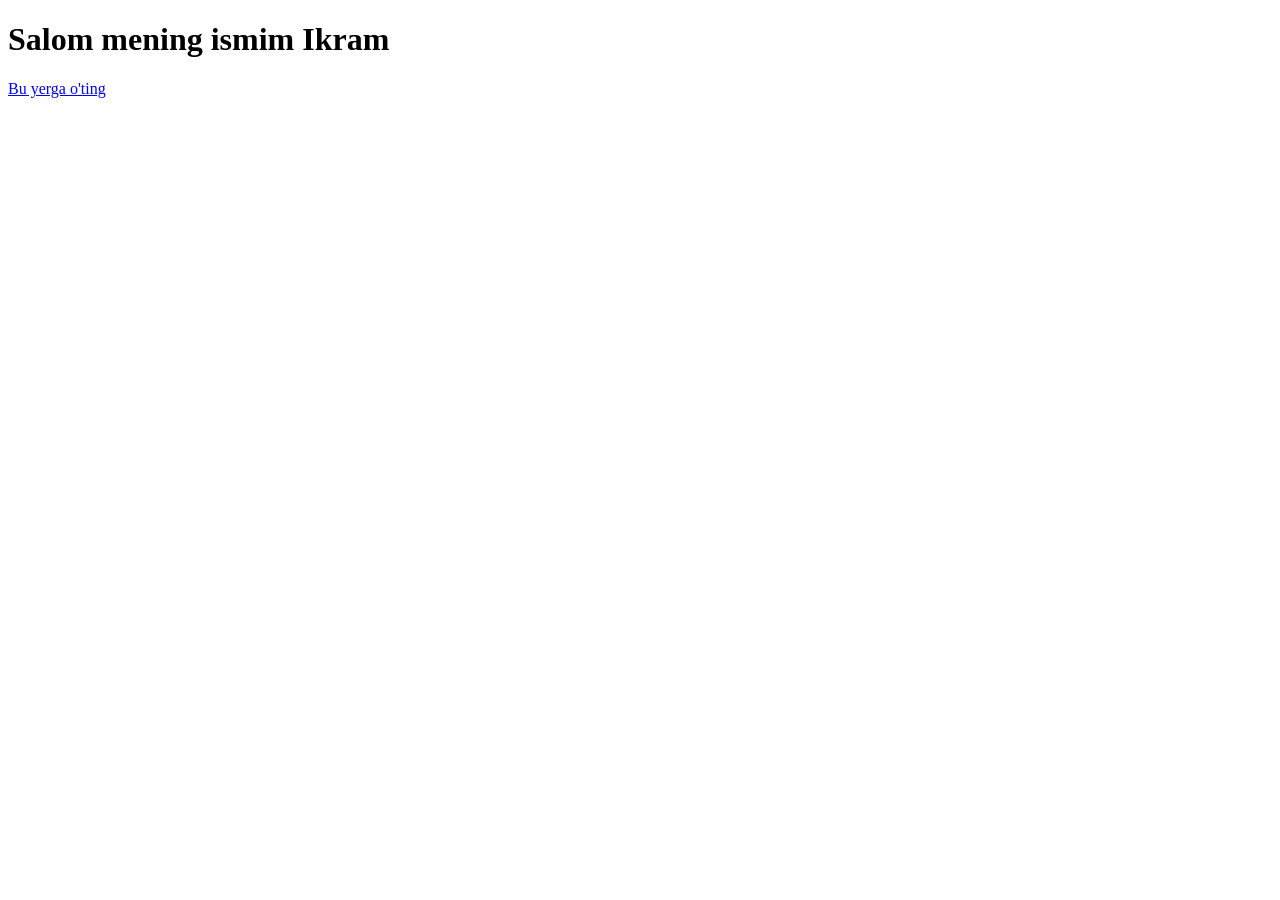
==== VOID/Web/VOID.html @ 4ab5f259 "birinshi saytim" ====
<!DOCTYPE html>
<html lang="en">                    
    <head>
        <meta charset="UTF-8">
        <meta http-equiv="X-UA-Compatible" content="IE=edge">
        <meta name="viewport" content="width=device-width, initial-scale=1.0">
        <title>VOID</title>
        <link rel="icon" type="image/x-icon" href="/favicon.ico">
    </head>
    <body>
        <h1>Salom mening ismim Ikram</h1>
        <a href="https://t.me/KRON_HUB87">Bu yerga o'ting</a>

    </body>
</html>
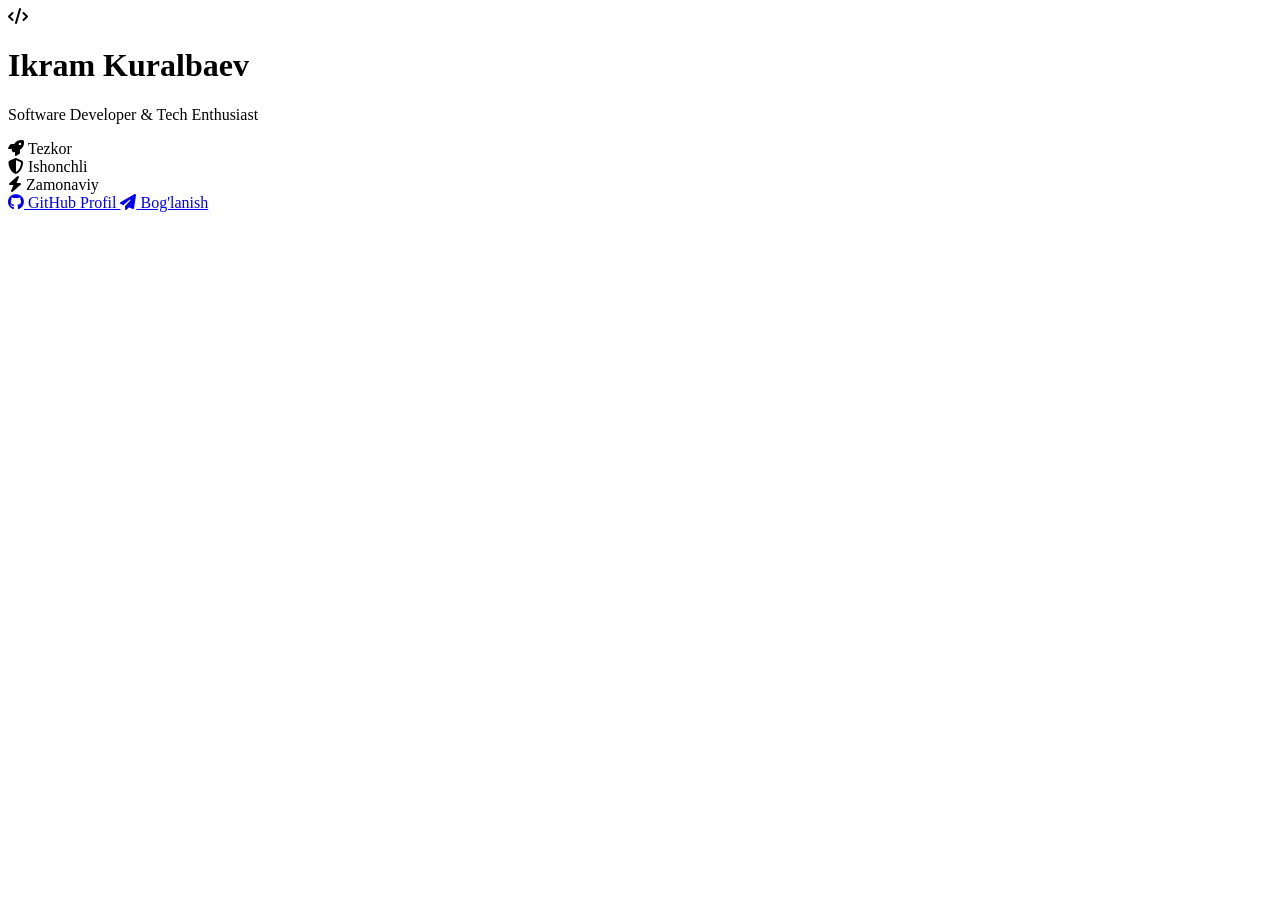
==== commit 2ef05763: "juda chiroyli yangi dizayn qo'shildi" ====
--- a/VOID/Web/VOID.html
+++ b/VOID/Web/VOID.html
@@ -1,15 +1,53 @@
 <!DOCTYPE html>
-<html lang="en">                    
-    <head>
-        <meta charset="UTF-8">
-        <meta http-equiv="X-UA-Compatible" content="IE=edge">
-        <meta name="viewport" content="width=device-width, initial-scale=1.0">
-        <title>VOID</title>
-        <link rel="icon" type="image/x-icon" href="/favicon.ico">
-    </head>
-    <body>
-        <h1>Salom mening ismim Ikram</h1>
-        <a href="https://t.me/KRON_HUB87">Bu yerga o'ting</a>
+<html lang="uz">
+<head>
+    <meta charset="UTF-8">
+    <meta name="viewport" content="width=device-width, initial-scale=1.0">
+    <title>G'ayritabiiy Loyiha</title>
+    <link rel="stylesheet" href="style.css">
+    <!-- FontAwesome Ikonkalari -->
+    <link rel="stylesheet" href="https://cdnjs.cloudflare.com/ajax/libs/font-awesome/6.4.0/css/all.min.css">
+</head>
+<body>
 
-    </body>
+    <!-- Fon uchun animatsiyali doiralar -->
+    <div class="bg-blur circle-1"></div>
+    <div class="bg-blur circle-2"></div>
+
+    <main class="card">
+        <div class="avatar-container">
+            <div class="avatar">
+                <i class="fa-solid fa-code"></i>
+            </div>
+        </div>
+
+        <h1 class="glitch" data-text="Ikram Kuralbaev">Ikram Kuralbaev</h1>
+        <p class="subtitle">Software Developer & Tech Enthusiast</p>
+
+        <div class="stats">
+            <div class="stat-box">
+                <i class="fa-solid fa-rocket"></i>
+                <span>Tezkor</span>
+            </div>
+            <div class="stat-box">
+                <i class="fa-solid fa-shield-halved"></i>
+                <span>Ishonchli</span>
+            </div>
+            <div class="stat-box">
+                <i class="fa-solid fa-bolt"></i>
+                <span>Zamonaviy</span>
+            </div>
+        </div>
+
+        <div class="links">
+            <a href="https://github.com/ikramkuralbaev2-ctrl" target="_blank" class="btn btn-github">
+                <i class="fa-brands fa-github"></i> GitHub Profil
+            </a>
+            <a href="#" class="btn btn-primary">
+                <i class="fa-solid fa-paper-plane"></i> Bog'lanish
+            </a>
+        </div>
+    </main>
+
+</body>
 </html>
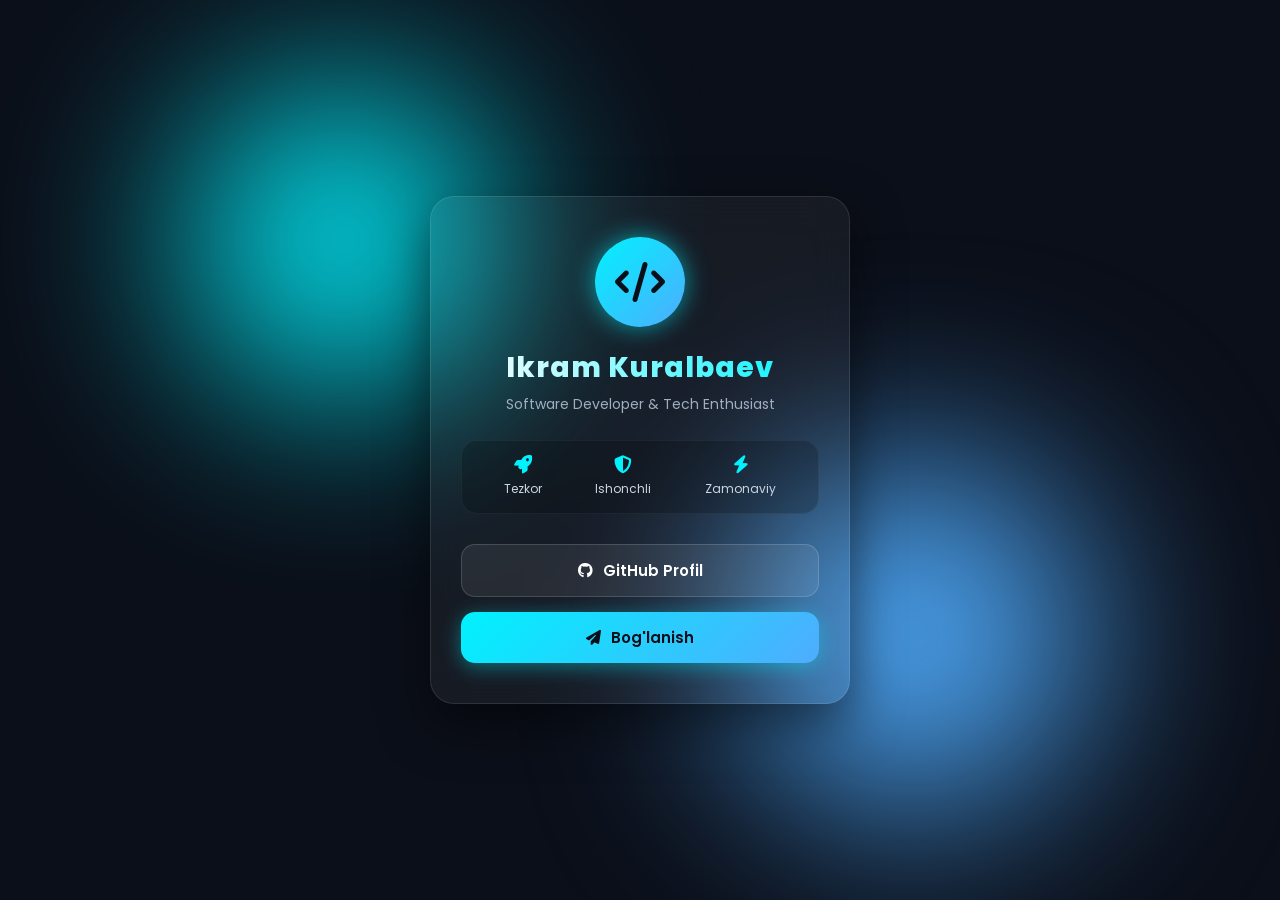
==== commit a00fe200: "Bul jerde qateshilik ketti" ====
--- a/VOID/Web/VOID.html
+++ b/VOID/Web/VOID.html
@@ -4,7 +4,7 @@
     <meta charset="UTF-8">
     <meta name="viewport" content="width=device-width, initial-scale=1.0">
     <title>G'ayritabiiy Loyiha</title>
-    <link rel="stylesheet" href="style.css">
+    <link rel="stylesheet" href="VOID.css">
     <!-- FontAwesome Ikonkalari -->
     <link rel="stylesheet" href="https://cdnjs.cloudflare.com/ajax/libs/font-awesome/6.4.0/css/all.min.css">
 </head>
@@ -43,7 +43,7 @@
             <a href="https://github.com/ikramkuralbaev2-ctrl" target="_blank" class="btn btn-github">
                 <i class="fa-brands fa-github"></i> GitHub Profil
             </a>
-            <a href="#" class="btn btn-primary">
+            <a href="https://t.me/void_main_hub" class="btn btn-primary">
                 <i class="fa-solid fa-paper-plane"></i> Bog'lanish
             </a>
         </div>
--- a/VOID/Web/VOID.css
+++ b/VOID/Web/VOID.css
@@ -0,0 +1,187 @@
+@import url('https://fonts.googleapis.com/css2?family=Poppins:wght@300;400;600;800&display=swap');
+
+* {
+    margin: 0;
+    padding: 0;
+    box-sizing: border-box;
+    font-family: 'Poppins', sans-serif;
+}
+
+body {
+    background-color: #0b0f19;
+    color: #fff;
+    min-height: 100vh;
+    display: flex;
+    justify-content: center;
+    align-items: center;
+    overflow: hidden;
+    position: relative;
+    padding: 20px;
+}
+
+/* Fondagi jonli nurlar */
+.bg-blur {
+    position: absolute;
+    border-radius: 50%;
+    filter: blur(100px);
+    z-index: 0;
+    animation: float 8s infinite alternate ease-in-out;
+}
+
+.circle-1 {
+    width: 300px;
+    height: 300px;
+    background: #00f2fe;
+    top: 10%;
+    left: 15%;
+}
+
+.circle-2 {
+    width: 350px;
+    height: 350px;
+    background: #4facfe;
+    bottom: 10%;
+    right: 15%;
+    animation-delay: -4s;
+}
+
+@keyframes float {
+    0% { transform: translate(0, 0) scale(1); }
+    100% { transform: translate(30px, 50px) scale(1.2); }
+}
+
+/* Glassmorphism Karta */
+.card {
+    position: relative;
+    z-index: 1;
+    background: rgba(255, 255, 255, 0.05);
+    backdrop-filter: blur(20px);
+    -webkit-backdrop-filter: blur(20px);
+    border: 1px solid rgba(255, 255, 255, 0.1);
+    border-radius: 24px;
+    padding: 40px 30px;
+    width: 100%;
+    max-width: 420px;
+    text-align: center;
+    box-shadow: 0 20px 50px rgba(0, 0, 0, 0.5);
+    transition: transform 0.4s ease, box-shadow 0.4s ease;
+}
+
+.card:hover {
+    transform: translateY(-10px);
+    box-shadow: 0 30px 60px rgba(0, 242, 254, 0.2);
+}
+
+/* Avatar */
+.avatar-container {
+    display: flex;
+    justify-content: center;
+    margin-bottom: 20px;
+}
+
+.avatar {
+    width: 90px;
+    height: 90px;
+    border-radius: 50%;
+    background: linear-gradient(135deg, #00f2fe, #4facfe);
+    display: flex;
+    justify-content: center;
+    align-items: center;
+    font-size: 40px;
+    color: #0b0f19;
+    box-shadow: 0 0 25px rgba(0, 242, 254, 0.6);
+}
+
+/* Sarlavha */
+h1 {
+    font-size: 28px;
+    font-weight: 800;
+    letter-spacing: 1px;
+    margin-bottom: 5px;
+    background: linear-gradient(90deg, #fff, #00f2fe);
+    -webkit-background-clip: text;
+    -webkit-text-fill-color: transparent;
+}
+
+.subtitle {
+    font-size: 14px;
+    color: #a0aec0;
+    margin-bottom: 25px;
+}
+
+/* Stats */
+.stats {
+    display: flex;
+    justify-content: space-around;
+    margin-bottom: 30px;
+    background: rgba(0, 0, 0, 0.2);
+    padding: 15px;
+    border-radius: 16px;
+    border: 1px solid rgba(255, 255, 255, 0.05);
+}
+
+.stat-box {
+    display: flex;
+    flex-direction: column;
+    align-items: center;
+    gap: 6px;
+    font-size: 12px;
+    color: #cbd5e1;
+}
+
+.stat-box i {
+    font-size: 18px;
+    color: #00f2fe;
+}
+
+/* Tugmalar */
+.links {
+    display: flex;
+    flex-direction: column;
+    gap: 15px;
+}
+
+.btn {
+    text-decoration: none;
+    padding: 14px;
+    border-radius: 14px;
+    font-weight: 600;
+    font-size: 15px;
+    display: flex;
+    align-items: center;
+    justify-content: center;
+    gap: 10px;
+    transition: all 0.3s ease;
+}
+
+.btn-github {
+    background: rgba(255, 255, 255, 0.08);
+    color: #fff;
+    border: 1px solid rgba(255, 255, 255, 0.15);
+}
+
+.btn-github:hover {
+    background: rgba(255, 255, 255, 0.2);
+    transform: scale(1.02);
+}
+
+.btn-primary {
+    background: linear-gradient(135deg, #00f2fe, #4facfe);
+    color: #0b0f19;
+    box-shadow: 0 4px 20px rgba(0, 242, 254, 0.4);
+}
+
+.btn-primary:hover {
+    box-shadow: 0 6px 25px rgba(0, 242, 254, 0.7);
+    transform: scale(1.02);
+}
+
+/* Telefonlar uchun moslashuvchanlik */
+@media (max-width: 480px) {
+    .card {
+        padding: 30px 20px;
+    }
+    h1 {
+        font-size: 24px;
+    }
+}
